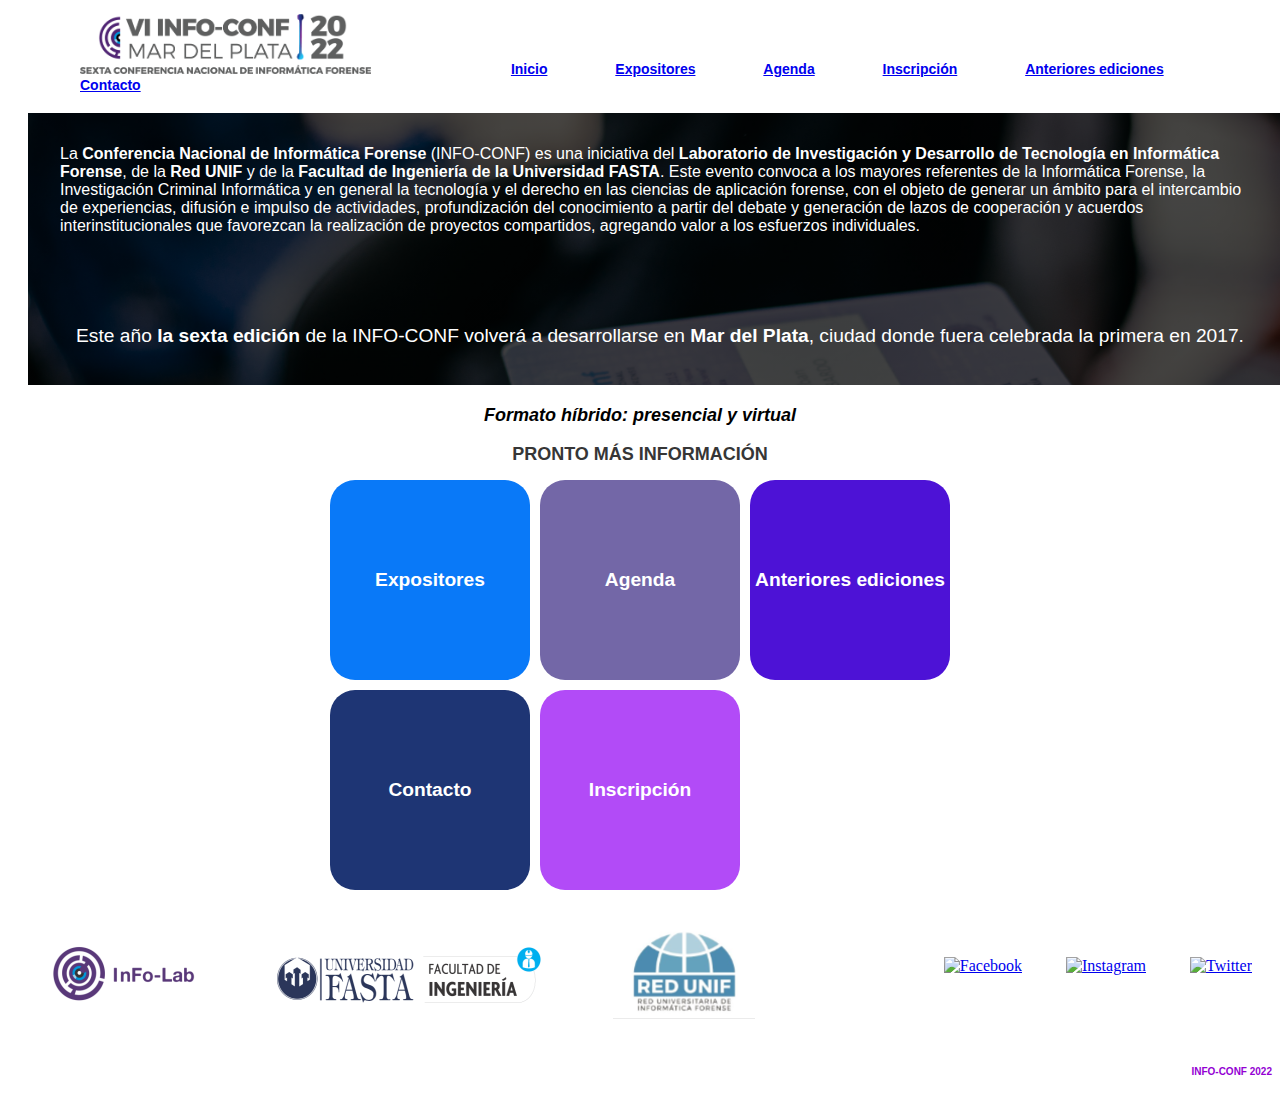
==== index.html @ 8a450433 "Actualización Bootstrap" ====
<!DOCTYPE html>
<html lang="en">
<head>
    <meta charset="UTF-8">
    <meta http-equiv="X-UA-Compatible" content="IE=edge">
    <meta name="viewport" content="width=device-width, initial-scale=1.0">
    <title>INFO-CONF 2022</title>
</head>
<link rel="icon" href="fotos/Favicon.png"/>
<link href="https://cdn.jsdelivr.net/npm/bootstrap@5.1.3/dist/css/bootstrap.min.css" rel="stylesheet" integrity="sha384-1BmE4kWBq78iYhFldvKuhfTAU6auU8tT94WrHftjDbrCEXSU1oBoqyl2QvZ6jIW3" crossorigin="anonymous">
<link rel="stylesheet" href="style.css"/>
<body>
<nav>
<ul class="menu">
    <li><a href="index.html"><img src="../fotos/infoconf2022.png" alt="Banner Conferencia" class="foto"/></a></li>
    <li>&nbsp;</li>
    <li><a href="index.html" class="menumouseEncima">Inicio</a></li>
    <li><a href="pages/expositores.html" class="menumouseEncima">Expositores</a></li>
    <li><a href="pages/agenda.html" class="menumouseEncima">Agenda</a></li>
    <li><a href="pages/inscripcion.html" class="menumouseEncima">Inscripción</a></li>
    <li><a href="pages/anterioresediciones.html" class="menumouseEncima">Anteriores ediciones</a></li>
    <li><a href="pages/contacto.html" class="menumouseEncima">Contacto</a></li>
</ul>
</nav>
    <div class="parallax">
        <p class="p1">La <strong>Conferencia Nacional de Informática Forense</strong> (INFO-CONF) es una iniciativa del <strong>Laboratorio de Investigación y Desarrollo de Tecnología en Informática Forense</strong>, de la <strong>Red UNIF</strong> y de la <strong>Facultad de Ingeniería de la Universidad FASTA</strong>. Este evento convoca a los mayores referentes de la Informática Forense, la Investigación Criminal Informática y en general la tecnología y el derecho en las ciencias de aplicación forense, con el objeto de generar un ámbito para el intercambio de experiencias, difusión e impulso de actividades, profundización del conocimiento a partir del debate y generación de lazos de cooperación y acuerdos interinstitucionales que favorezcan la realización de proyectos compartidos, agregando valor a los esfuerzos individuales.</p>
        <p class="p2">Este año <strong>la sexta edición</strong> de la INFO-CONF volverá a desarrollarse en <strong>Mar del Plata</strong>, ciudad donde fuera celebrada la primera en 2017.</p>
</div>
<div>
    <header>
        <h3 class="h3">Formato híbrido: presencial y virtual</h3>
    </header>
</div>
<div><h2 class="h2">PRONTO MÁS INFORMACIÓN </h2></div>
<div class="grid"> 
    <div class="Expositores2022 mouseEncima"><a href="pages/expositores.html">Expositores</a></div> 
    <div class="Agenda2022 mouseEncima"><a href="pages/agenda.html">Agenda</a></div>
    <div class="Ediciones2022 mouseEncima"><a href="pages/anterioresediciones.html">Anteriores ediciones</a></div>
    <div class="Contacto2022 mouseEncima"><a href="pages/contacto.html">Contacto</a></div>
    <div class="Inscripcion2022 mouseEncima"><a href="pages/inscripcion.html">Inscripción</a></div> 
 </div> 
    <div id="div__ausp_redes">
    <span id="span__auspiciantes">
        <img src="fotos/logoinfolab.PNG" class="auspiciante" />
        <img src="fotos/logofiufasta.PNG" class="auspiciante" />
        <img src="fotos/logoredunif.PNG" class="auspiciante" />
    </span>
    <span id="span__redes">
        <a href="https://www.facebook.com/FIUFASTA/" target=”_blank”><img src="/fotos/facebook.PNG" alt="Facebook" class="auspiciante" /></a>
        <a href="https://www.instagram.com/fiufasta/?hl=es" target=”_blank”><img src="/fotos/instagram.PNG" alt="Instagram" class="auspiciante" /></a>
        <a href="https://twitter.com/fiufasta" target=”_blank”><img src="/fotos/twitter.PNG" alt="Twitter" class="auspiciante" /></a>    
    </span>
    </div>
</div>
<footer>
    <h6 class="footer">INFO-CONF 2022</h6>
</footer>
<script src="https://cdn.jsdelivr.net/npm/bootstrap@5.1.3/dist/js/bootstrap.bundle.min.js" integrity="sha384-ka7Sk0Gln4gmtz2MlQnikT1wXgYsOg+OMhuP+IlRH9sENBO0LRn5q+8nbTov4+1p" crossorigin="anonymous"></script>
</body>
</html>
---- style.css ----
.nav{
    font-size: 18px;
    color: white;
    font-family: 'Segoe UI', Tahoma, Geneva, Verdana, sans-serif;
    text-align: center;
}
.p1{
    padding: 2em 2em 2em 2em;
    font-size: 1rem;
    font-style: normal;
    font-family: 'Segoe UI', Tahoma, Geneva, Verdana, sans-serif;
    color: white;
}
.p3{
    text-align: center;
    font-size: 1rem;
    font-style: normal;
    font-family: 'Segoe UI', Tahoma, Geneva, Verdana, sans-serif;
    color: rgb(0, 0, 0);
}
.listasinbullet{
    list-style-type: none;
}
.p2{
    padding: 2em 2em 2em 2em;
    font-size: 1.2rem;
    font-style: normal;
    font-family: 'Segoe UI', Tahoma, Geneva, Verdana, sans-serif;
    color: white;
    text-align: center;
}
.parallax{
    background:
    linear-gradient(
        rgba(0, 0, 0, 0.7), 
        rgba(0, 0, 0, 0.7)),
        url("fotos/info-conf\ extras\ \(7\).jpg") ;
        width:100%;
        height:30%;
        background-attachment: fixed;
        background-position: center;
        background-repeat: no-repeat;
        background-size: cover;
        margin: 20px;
    }   
    .h3{
        font-size: 18px;
        font-style:italic;
        font-family: 'Segoe UI', Tahoma, Geneva, Verdana, sans-serif;
        color: black;  
        text-align: center;
    }
    .h2{
        font-size: 18px;
        font-family: 'Segoe UI', Tahoma, Geneva, Verdana, sans-serif;
        color: rgb(54, 54, 54);  
        text-align: center;  
    }
    .h4{
        font-size: 16px;
        font-style:italic;
        font-family: 'Segoe UI', Tahoma, Geneva, Verdana, sans-serif;
        color: rgb(54, 54, 54);  
        text-align: center;    
    }
    .foto{
        height: 60px;
        align-items: center;
    }
    .footer{
        font-size: 10px;
        font-style: normal;
        font-family: 'Segoe UI', Tahoma, Geneva, Verdana, sans-serif;
        color: darkviolet;   
        text-align: right;
    }
    .menu{
        font-size: 14px;
        font-weight: bold;
        font-family: 'Segoe UI', Tahoma, Geneva, Verdana, sans-serif;
        
    }  
    .menu li{
        display: inline;
        padding: 2rem;
        
    }
    .form{
        border-radius: 35px;
        background-color: gray;
        border:rgba(0, 0, 0, 0.7);
        text-align: center;
    }
    .formcenter{
        width: 30%;
        margin: 0 auto;
    }
.formcenter1{
    width: 100%;
    margin: 0 auto;
}

#div__ausp_redes {
    display: flex;
    justify-content: space-between;
    box-sizing: border-box;
    align-items: center;
}
.auspiciante{
    margin: 20px;
}
.whatsappbutton { 
    background-color: #7ACC72; 
    border: none; color: white; 
    text-align: center; 
    font-family: 'Segoe UI', Tahoma, Geneva, Verdana, sans-serif;
    font-weight: bold;
    text-decoration: none; 
    font-size: 16px; 
    border-radius: 20px; 
    padding: 10px 20px; 
    margin-top: 10px !important; 
    width: fit-content; 
    margin: auto; 
    cursor: pointer;
}
.whatsappbutton span{ 
    vertical-align: text-bottom !important; 
}
.fa-whatsapp{ 
    margin-right: 10px;
}
.expositores {
    font-size: 1rem;
    font-style: normal;
    font-family: 'Segoe UI', Tahoma, Geneva, Verdana, sans-serif;
    color: rgb(0, 0, 0);
    padding: 10px;
}
.video{
    display: block;
    margin: auto;
}
.grid {
    display: grid;
    font-family: 'Segoe UI', Tahoma, Geneva, Verdana, sans-serif;
    color: #ffffff;
    font-size: 1.2rem;
    font-weight: bold;
    justify-items: stretch;
    justify-content: center;
    grid-template-columns: 200px 200px 200px;
    grid-template-rows: 200px 200px; 
    grid-column-gap: 10px;
    grid-row-gap: 10px;
}
.grid a{
    color:rgb(255, 255, 255);
    text-decoration: none;
}
.mouseEncima:hover {
    background: rgb(173, 173, 173);
}
.menumouseEncima:hover {
    color: rgb(173, 173, 173);
}

.Expositores2022{
    display:flex;
    background-color: rgb(9, 121, 248); 
    border-radius: 25px;
    align-items: center;
    justify-content: center;
}
.Inscripcion2022{
    background-color: rgb(178, 75, 247);  
    border-radius: 25px;
    display:flex;
    border-radius: 25px;
    align-items: center;
    justify-content: center;
}
.Agenda2022{
    background-color: rgb(115, 103, 167); 
    border-radius: 25px;
    display:flex;
    border-radius: 25px;
    align-items: center;
    justify-content: center;
    
}
.Ediciones2022{
    background-color: rgb(77, 18, 214);  
    border-radius: 25px;
    display:flex;
    border-radius: 25px;
    align-items: center;
    justify-content: center;
}
.Contacto2022{
    background-color: rgb(30, 53, 116);  
    border-radius: 25px;
    display:flex;
    border-radius: 25px;
    align-items: center;
    justify-content: center;
    
}
.flex-container {
    display: flex;
    flex-direction: column;
    justify-content: center;
    align-items: center;
    font-size: 1rem;
    font-style: normal;
    font-family: 'Segoe UI', Tahoma, Geneva, Verdana, sans-serif;
    color: rgb(90, 90, 90);
}

@media (max-width: 720px){
    .p1{
        font-size: 20px;
        color: #f69d3c;
    }  
}
@media (min-width: 721px){
    p1{
        font-size: 30px;
        color: #005bc4;
    }  
}
.card{
    font-size: 1rem;
    font-style: normal;
    font-family: 'Segoe UI', Tahoma, Geneva, Verdana, sans-serif;
    color: rgb(0, 0, 0);
}
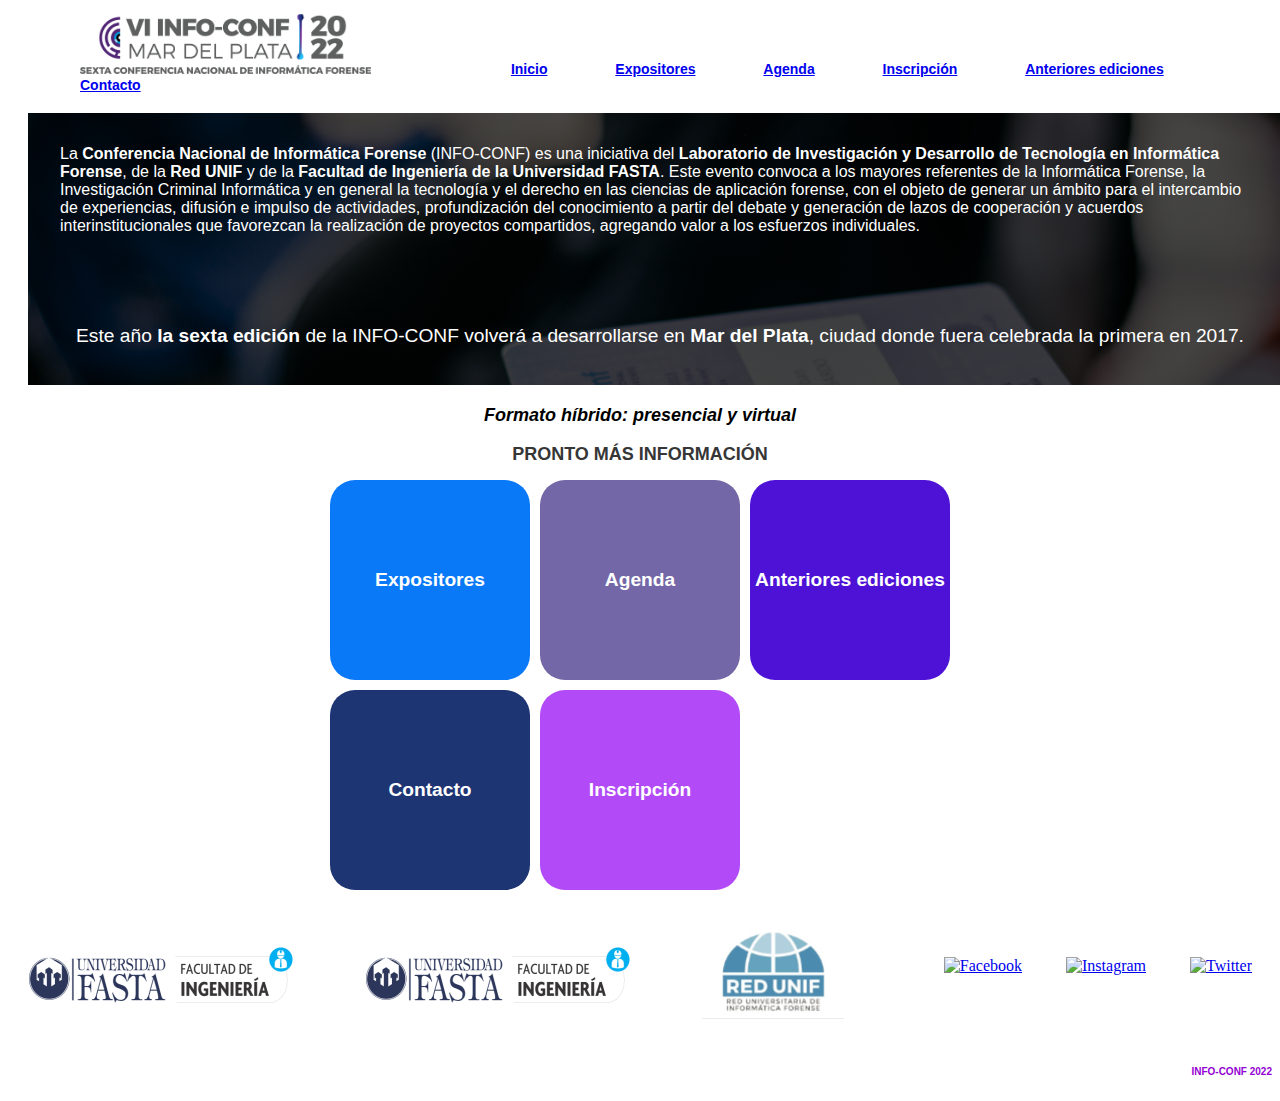
==== commit 6b1afa31: "Arreglo de fotos" ====
--- a/index.html
+++ b/index.html
@@ -8,7 +8,7 @@
 </head>
 <link rel="icon" href="fotos/Favicon.png"/>
 <link href="https://cdn.jsdelivr.net/npm/bootstrap@5.1.3/dist/css/bootstrap.min.css" rel="stylesheet" integrity="sha384-1BmE4kWBq78iYhFldvKuhfTAU6auU8tT94WrHftjDbrCEXSU1oBoqyl2QvZ6jIW3" crossorigin="anonymous">
-<link rel="stylesheet" href="style.css"/>
+<link rel="stylesheet" href="newstyles.css"/>
 <body>
 <nav>
 <ul class="menu">
@@ -22,6 +22,7 @@
     <li><a href="pages/contacto.html" class="menumouseEncima">Contacto</a></li>
 </ul>
 </nav>
+
     <div class="parallax">
         <p class="p1">La <strong>Conferencia Nacional de Informática Forense</strong> (INFO-CONF) es una iniciativa del <strong>Laboratorio de Investigación y Desarrollo de Tecnología en Informática Forense</strong>, de la <strong>Red UNIF</strong> y de la <strong>Facultad de Ingeniería de la Universidad FASTA</strong>. Este evento convoca a los mayores referentes de la Informática Forense, la Investigación Criminal Informática y en general la tecnología y el derecho en las ciencias de aplicación forense, con el objeto de generar un ámbito para el intercambio de experiencias, difusión e impulso de actividades, profundización del conocimiento a partir del debate y generación de lazos de cooperación y acuerdos interinstitucionales que favorezcan la realización de proyectos compartidos, agregando valor a los esfuerzos individuales.</p>
         <p class="p2">Este año <strong>la sexta edición</strong> de la INFO-CONF volverá a desarrollarse en <strong>Mar del Plata</strong>, ciudad donde fuera celebrada la primera en 2017.</p>
@@ -41,14 +42,14 @@
  </div> 
     <div id="div__ausp_redes">
     <span id="span__auspiciantes">
-        <img src="fotos/logoinfolab.PNG" class="auspiciante" />
+        <img src="fotos/logofiufasta.PNG" class="auspiciante" />
         <img src="fotos/logofiufasta.PNG" class="auspiciante" />
         <img src="fotos/logoredunif.PNG" class="auspiciante" />
     </span>
     <span id="span__redes">
-        <a href="https://www.facebook.com/FIUFASTA/" target=”_blank”><img src="/fotos/facebook.PNG" alt="Facebook" class="auspiciante" /></a>
-        <a href="https://www.instagram.com/fiufasta/?hl=es" target=”_blank”><img src="/fotos/instagram.PNG" alt="Instagram" class="auspiciante" /></a>
-        <a href="https://twitter.com/fiufasta" target=”_blank”><img src="/fotos/twitter.PNG" alt="Twitter" class="auspiciante" /></a>    
+        <a href="https://www.facebook.com/FIUFASTA/" target=”_blank”><img src="fotos/facebook.PNG" alt="Facebook" class="auspiciante" /></a>
+        <a href="https://www.instagram.com/fiufasta/?hl=es" target=”_blank”><img src="fotos/instagram.PNG" alt="Instagram" class="auspiciante" /></a>
+        <a href="https://twitter.com/fiufasta" target=”_blank”><img src="fotos/twitter.PNG" alt="Twitter" class="auspiciante" /></a>    
     </span>
     </div>
 </div>
--- a/newstyles.css
+++ b/newstyles.css
@@ -0,0 +1,259 @@
+.nav {
+  font-size: 18px;
+  color: white;
+  font-family: 'Segoe UI', Tahoma, Geneva, Verdana, sans-serif;
+  text-align: center;
+}
+
+.p1 {
+  padding: 2em 2em 2em 2em;
+  color: white;
+  font-size: 1rem;
+  font-style: normal;
+  font-family: 'Segoe UI', Tahoma, Geneva, Verdana, sans-serif;
+}
+
+.p3 {
+  text-align: center;
+  color: black;
+  font-size: 1rem;
+  font-style: normal;
+  font-family: 'Segoe UI', Tahoma, Geneva, Verdana, sans-serif;
+}
+
+.listasinbullet {
+  list-style-type: none;
+}
+
+.p2 {
+  padding: 2em 2em 2em 2em;
+  font-size: 1.2rem;
+  font-style: normal;
+  font-family: 'Segoe UI', Tahoma, Geneva, Verdana, sans-serif;
+  color: white;
+  text-align: center;
+}
+
+.parallax {
+  background: linear-gradient(rgba(0, 0, 0, 0.7), rgba(0, 0, 0, 0.7)), url("fotos/info-conf extras (7).jpg");
+  width: 100%;
+  height: 30%;
+  background-attachment: fixed;
+  background-position: center;
+  background-repeat: no-repeat;
+  background-size: cover;
+  margin: 20px;
+}
+
+.h3 {
+  font-size: 18px;
+  font-style: italic;
+  color: black;
+  font-family: 'Segoe UI', Tahoma, Geneva, Verdana, sans-serif;
+  text-align: center;
+}
+
+.h2 {
+  font-size: 18px;
+  color: #363636;
+  font-family: 'Segoe UI', Tahoma, Geneva, Verdana, sans-serif;
+  text-align: center;
+}
+
+.h4 {
+  font-size: 16px;
+  font-style: italic;
+  color: #363636;
+  font-family: 'Segoe UI', Tahoma, Geneva, Verdana, sans-serif;
+  text-align: center;
+}
+
+.foto {
+  height: 60px;
+  align-items: center;
+}
+
+.footer {
+  font-size: 10px;
+  font-style: normal;
+  font-family: 'Segoe UI', Tahoma, Geneva, Verdana, sans-serif;
+  color: darkviolet;
+  text-align: right;
+}
+
+.menu {
+  font-size: 14px;
+  font-weight: bold;
+  font-family: 'Segoe UI', Tahoma, Geneva, Verdana, sans-serif;
+}
+
+.menu li {
+  display: inline;
+  padding: 2rem;
+}
+
+.form {
+  border-radius: 35px;
+  background-color: gray;
+  border: rgba(0, 0, 0, 0.7);
+  text-align: center;
+}
+
+.formcenter {
+  width: 30%;
+  margin: 0 auto;
+}
+
+.formcenter1 {
+  width: 100%;
+  margin: 0 auto;
+}
+
+#div__ausp_redes {
+  display: flex;
+  justify-content: space-between;
+  box-sizing: border-box;
+  align-items: center;
+}
+
+.auspiciante {
+  margin: 20px;
+}
+
+.whatsappbutton {
+  background-color: #7ACC72;
+  border: none;
+  color: white;
+  text-align: center;
+  font-family: 'Segoe UI', Tahoma, Geneva, Verdana, sans-serif;
+  font-weight: bold;
+  text-decoration: none;
+  font-size: 16px;
+  border-radius: 20px;
+  padding: 10px 20px;
+  margin-top: 10px !important;
+  width: fit-content;
+  margin: auto;
+  cursor: pointer;
+}
+
+.whatsappbutton span {
+  vertical-align: text-bottom !important;
+}
+
+.fa-whatsapp {
+  margin-right: 10px;
+}
+
+.expositores {
+  font-size: 1rem;
+  font-style: normal;
+  font-family: 'Segoe UI', Tahoma, Geneva, Verdana, sans-serif;
+  color: black;
+  padding: 10px;
+}
+
+.video {
+  display: block;
+  margin: auto;
+}
+
+.grid {
+  display: grid;
+  font-family: 'Segoe UI', Tahoma, Geneva, Verdana, sans-serif;
+  color: #ffffff;
+  font-size: 1.2rem;
+  font-weight: bold;
+  justify-items: stretch;
+  justify-content: center;
+  grid-template-columns: 200px 200px 200px;
+  grid-template-rows: 200px 200px;
+  grid-column-gap: 10px;
+  grid-row-gap: 10px;
+}
+
+.grid a {
+  color: white;
+  text-decoration: none;
+}
+
+.mouseEncima:hover {
+  background: #adadad;
+}
+
+.menumouseEncima:hover {
+  color: #adadad;
+}
+
+.Expositores2022 {
+  background-color: #0979f8;
+  display: flex;
+  border-radius: 25px;
+  align-items: center;
+  justify-content: center;
+}
+
+.Inscripcion2022 {
+  background-color: #b24bf7;
+  display: flex;
+  border-radius: 25px;
+  align-items: center;
+  justify-content: center;
+}
+
+.Agenda2022 {
+  background-color: #7367a7;
+  display: flex;
+  border-radius: 25px;
+  align-items: center;
+  justify-content: center;
+}
+
+.Ediciones2022 {
+  background-color: #4d12d6;
+  display: flex;
+  border-radius: 25px;
+  align-items: center;
+  justify-content: center;
+}
+
+.Contacto2022 {
+  background-color: #1e3574;
+  display: flex;
+  border-radius: 25px;
+  align-items: center;
+  justify-content: center;
+}
+
+.flex-container {
+  display: flex;
+  flex-direction: column;
+  justify-content: center;
+  align-items: center;
+  font-size: 1rem;
+  font-style: normal;
+  font-family: 'Segoe UI', Tahoma, Geneva, Verdana, sans-serif;
+  color: #5a5a5a;
+}
+
+@media (max-width: 720px) {
+  .p1 {
+    font-size: 20px;
+    color: #f69d3c;
+  }
+}
+
+@media (min-width: 721px) {
+  p1 {
+    font-size: 30px;
+    color: #005bc4;
+  }
+}
+
+.card {
+  font-size: 1rem;
+  font-style: normal;
+  font-family: 'Segoe UI', Tahoma, Geneva, Verdana, sans-serif;
+  color: black;
+}
+/*# sourceMappingURL=newstyles.css.map */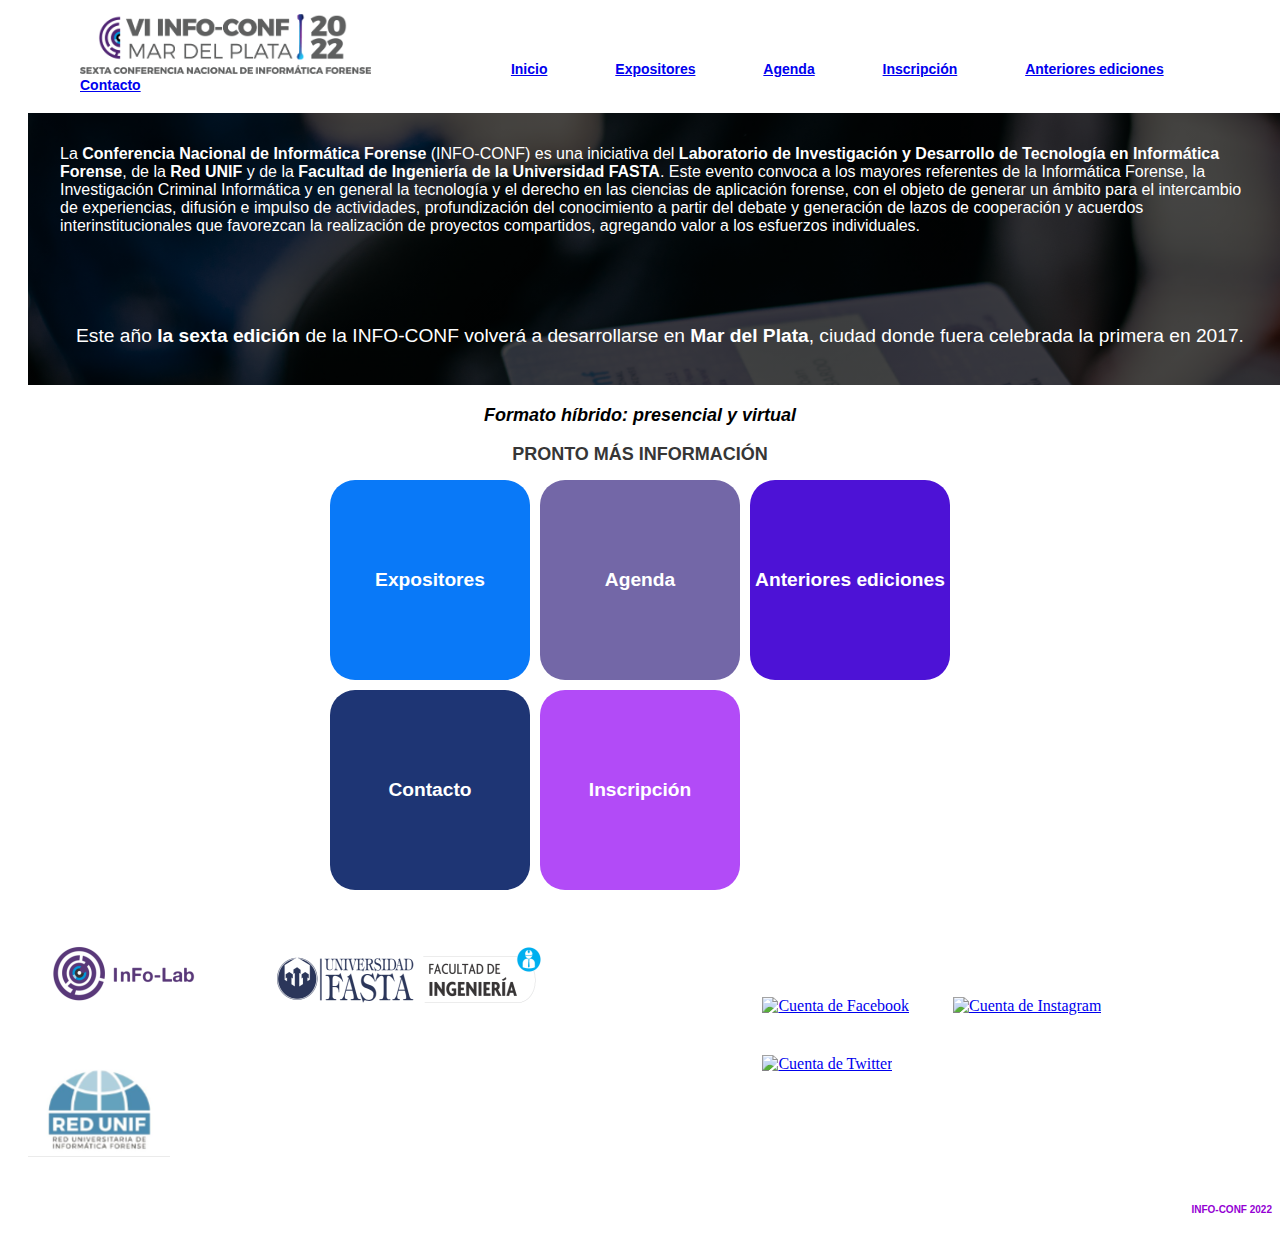
==== commit f9e3a768: "SEO" ====
--- a/index.html
+++ b/index.html
@@ -12,7 +12,7 @@
 <body>
 <nav>
 <ul class="menu">
-    <li><a href="index.html"><img src="../fotos/infoconf2022.png" alt="Banner Conferencia" class="foto"/></a></li>
+    <li><a href="index.html"><img src="../fotos/infoconf2022.png" alt="Banner Infoconf 2022" class="foto"/></a></li>
     <li>&nbsp;</li>
     <li><a href="index.html" class="menumouseEncima">Inicio</a></li>
     <li><a href="pages/expositores.html" class="menumouseEncima">Expositores</a></li>
@@ -42,14 +42,14 @@
  </div> 
     <div id="div__ausp_redes">
     <span id="span__auspiciantes">
-        <img src="fotos/logofiufasta.PNG" class="auspiciante" />
-        <img src="fotos/logofiufasta.PNG" class="auspiciante" />
-        <img src="fotos/logoredunif.PNG" class="auspiciante" />
+        <img src="fotos/logoinfolab.PNG" alt="Logo Infolab" class="auspiciante"/>
+        <img src="fotos/logofiufasta.PNG" alt="Logo Facultad de Ingeniería FASTA" class="auspiciante"/>
+        <img src="fotos/logoredunif.PNG" alt="Logo red UNIF" class="auspiciante"/>
     </span>
     <span id="span__redes">
-        <a href="https://www.facebook.com/FIUFASTA/" target=”_blank”><img src="fotos/facebook.PNG" alt="Facebook" class="auspiciante" /></a>
-        <a href="https://www.instagram.com/fiufasta/?hl=es" target=”_blank”><img src="fotos/instagram.PNG" alt="Instagram" class="auspiciante" /></a>
-        <a href="https://twitter.com/fiufasta" target=”_blank”><img src="fotos/twitter.PNG" alt="Twitter" class="auspiciante" /></a>    
+        <a href="https://www.facebook.com/FIUFASTA/" target=”_blank”><img src="fotos/facebook.PNG" alt="Cuenta de Facebook" class="auspiciante" /></a>
+        <a href="https://www.instagram.com/fiufasta/?hl=es" target=”_blank”><img src="fotos/instagram.PNG" alt="Cuenta de Instagram" class="auspiciante" /></a>
+        <a href="https://twitter.com/fiufasta" target=”_blank”><img src="fotos/twitter.PNG" alt="Cuenta de Twitter" class="auspiciante" /></a>    
     </span>
     </div>
 </div>
--- a/newstyles.css
+++ b/newstyles.css
@@ -1,3 +1,5 @@
+@use 'main';
+@use 'expositores';
 .nav {
   font-size: 18px;
   color: white;
@@ -145,19 +147,6 @@
   margin-right: 10px;
 }
 
-.expositores {
-  font-size: 1rem;
-  font-style: normal;
-  font-family: 'Segoe UI', Tahoma, Geneva, Verdana, sans-serif;
-  color: black;
-  padding: 10px;
-}
-
-.video {
-  display: block;
-  margin: auto;
-}
-
 .grid {
   display: grid;
   font-family: 'Segoe UI', Tahoma, Geneva, Verdana, sans-serif;
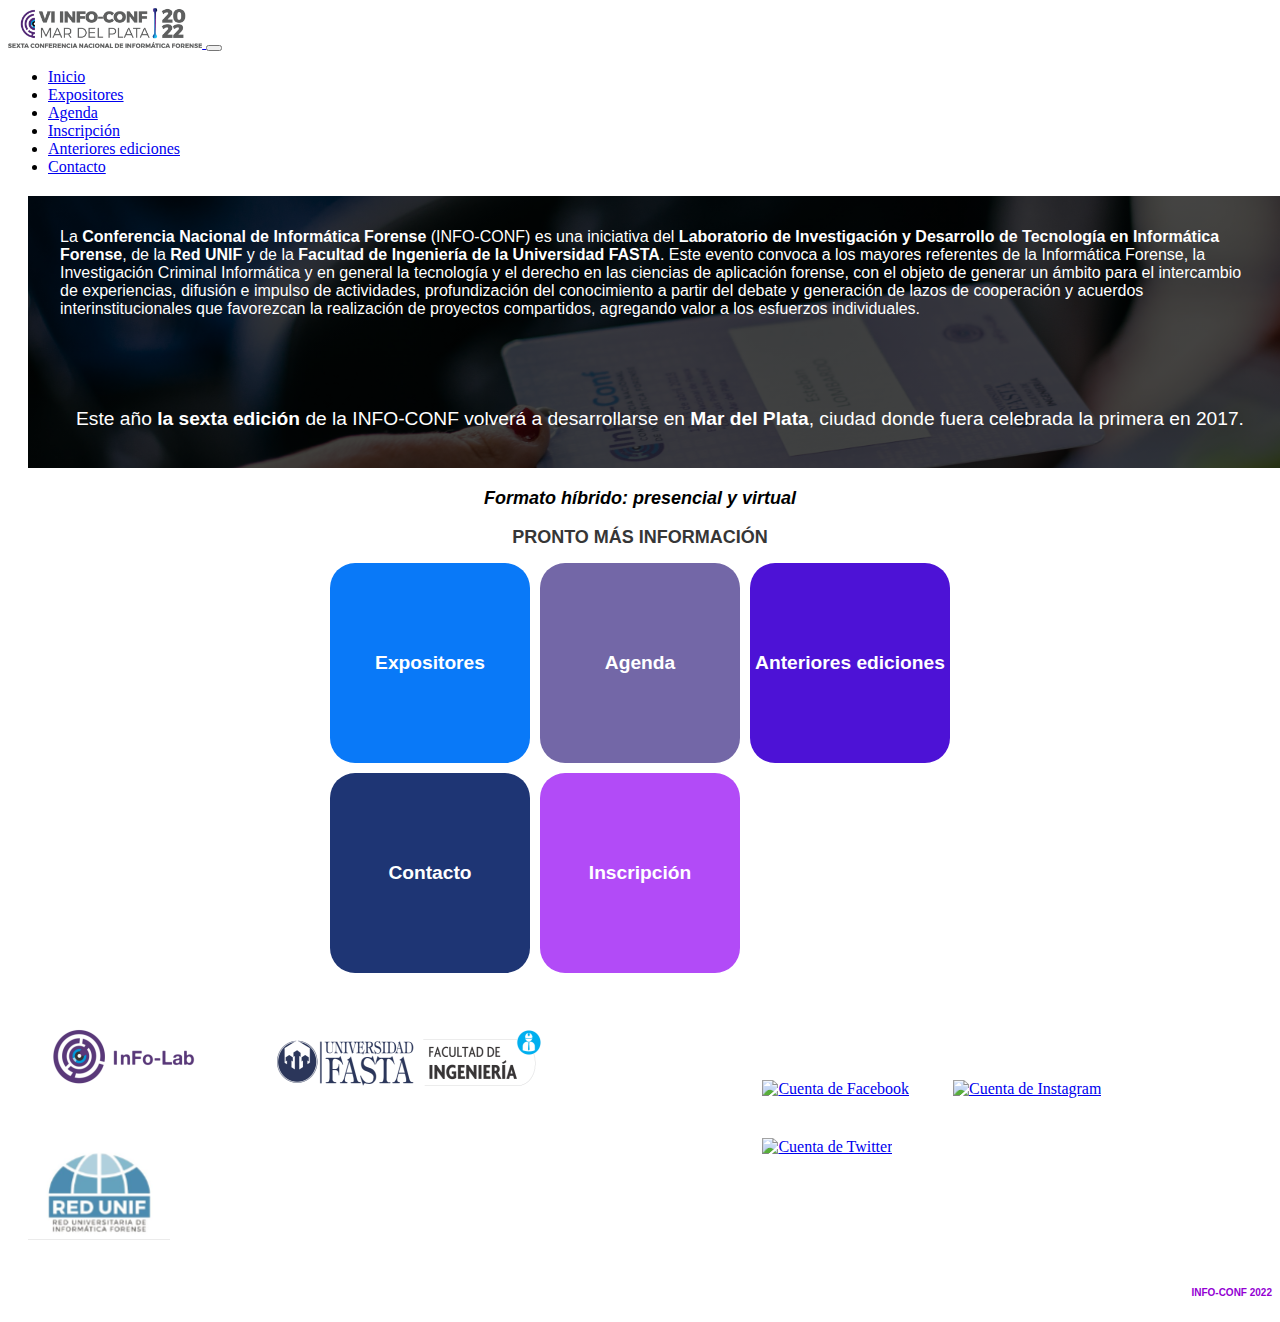
==== commit 1f873021: "Correcciones entrega final" ====
--- a/index.html
+++ b/index.html
@@ -10,18 +10,36 @@
 <link href="https://cdn.jsdelivr.net/npm/bootstrap@5.1.3/dist/css/bootstrap.min.css" rel="stylesheet" integrity="sha384-1BmE4kWBq78iYhFldvKuhfTAU6auU8tT94WrHftjDbrCEXSU1oBoqyl2QvZ6jIW3" crossorigin="anonymous">
 <link rel="stylesheet" href="newstyles.css"/>
 <body>
-<nav>
-<ul class="menu">
-    <li><a href="index.html"><img src="../fotos/infoconf2022.png" alt="Banner Infoconf 2022" class="foto"/></a></li>
-    <li>&nbsp;</li>
-    <li><a href="index.html" class="menumouseEncima">Inicio</a></li>
-    <li><a href="pages/expositores.html" class="menumouseEncima">Expositores</a></li>
-    <li><a href="pages/agenda.html" class="menumouseEncima">Agenda</a></li>
-    <li><a href="pages/inscripcion.html" class="menumouseEncima">Inscripción</a></li>
-    <li><a href="pages/anterioresediciones.html" class="menumouseEncima">Anteriores ediciones</a></li>
-    <li><a href="pages/contacto.html" class="menumouseEncima">Contacto</a></li>
-</ul>
-</nav>
+    <nav class="navbar navbar-expand-lg bg-light">
+        <div class="container-fluid">
+            <a class="navbar-brand" href="index.html"><img src="fotos/infoconf2022.png" alt="Banner Infoconf 2022" class="foto" style="max-height: 40px;"/> </a>
+          <button class="navbar-toggler" type="button" data-bs-toggle="collapse" data-bs-target="#navbarSupportedContent" aria-controls="navbarSupportedContent" aria-expanded="false" aria-label="Toggle navigation">
+            <span class="navbar-toggler-icon"></span>
+          </button>
+          <div class="collapse navbar-collapse" id="navbarSupportedContent">
+            <ul class="navbar-nav mr-auto">
+                <li class="nav-item">
+                  <a class="nav-link" href="index.html">Inicio</a>
+                </li>
+                <li class="nav-item">
+                  <a class="nav-link" href="pages/expositores.html">Expositores</a>
+                </li>
+                <li class="nav-item">
+                  <a class="nav-link" href="pages/agenda.html">Agenda</a>
+                </li>
+                <li class="nav-item">
+                  <a class="nav-link" href="pages/inscripcion.html">Inscripci&oacute;n</a>
+                </li>
+                <li class="nav-item">
+                  <a class="nav-link" href="pages/anterioresediciones.html">Anteriores ediciones</a>
+                </li>
+                <li class="nav-item">
+                  <a class="nav-link" href="pages/contacto.html">Contacto</a>
+                </li>
+              </ul>
+          </div>
+        </div>
+    </nav>
 
     <div class="parallax">
         <p class="p1">La <strong>Conferencia Nacional de Informática Forense</strong> (INFO-CONF) es una iniciativa del <strong>Laboratorio de Investigación y Desarrollo de Tecnología en Informática Forense</strong>, de la <strong>Red UNIF</strong> y de la <strong>Facultad de Ingeniería de la Universidad FASTA</strong>. Este evento convoca a los mayores referentes de la Informática Forense, la Investigación Criminal Informática y en general la tecnología y el derecho en las ciencias de aplicación forense, con el objeto de generar un ámbito para el intercambio de experiencias, difusión e impulso de actividades, profundización del conocimiento a partir del debate y generación de lazos de cooperación y acuerdos interinstitucionales que favorezcan la realización de proyectos compartidos, agregando valor a los esfuerzos individuales.</p>
--- a/newstyles.css
+++ b/newstyles.css
@@ -1,12 +1,5 @@
 @use 'main';
 @use 'expositores';
-.nav {
-  font-size: 18px;
-  color: white;
-  font-family: 'Segoe UI', Tahoma, Geneva, Verdana, sans-serif;
-  text-align: center;
-}
-
 .p1 {
   padding: 2em 2em 2em 2em;
   color: white;
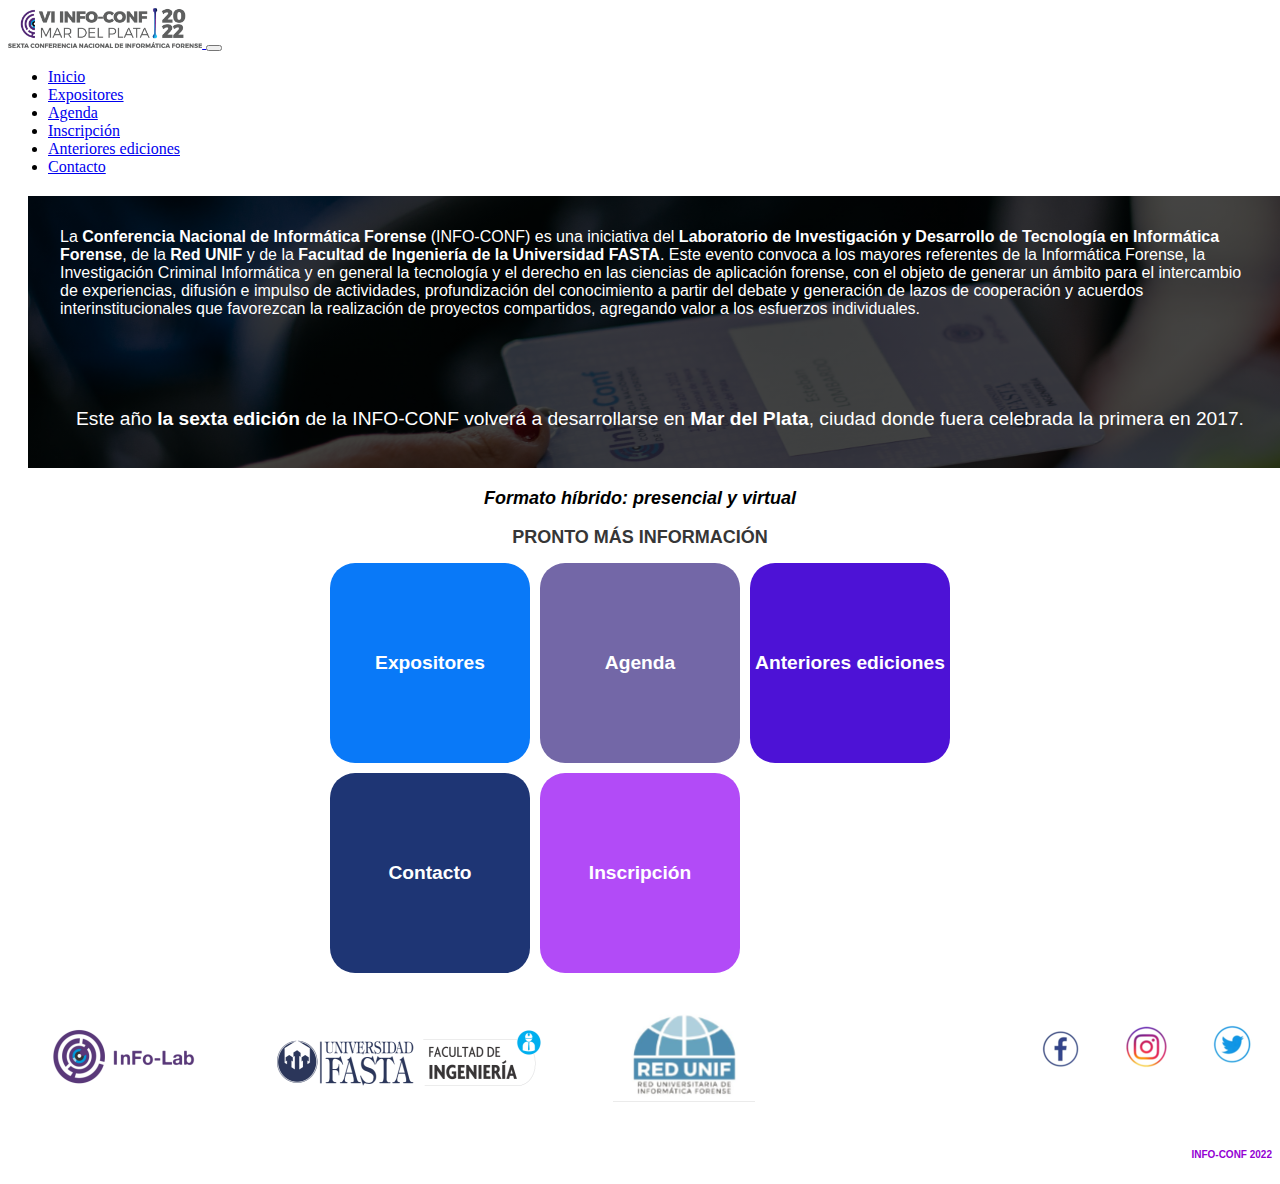
==== commit 3b33ed37: "fix logos rrss" ====
--- a/index.html
+++ b/index.html
@@ -65,9 +65,9 @@
         <img src="fotos/logoredunif.PNG" alt="Logo red UNIF" class="auspiciante"/>
     </span>
     <span id="span__redes">
-        <a href="https://www.facebook.com/FIUFASTA/" target=”_blank”><img src="fotos/facebook.PNG" alt="Cuenta de Facebook" class="auspiciante" /></a>
-        <a href="https://www.instagram.com/fiufasta/?hl=es" target=”_blank”><img src="fotos/instagram.PNG" alt="Cuenta de Instagram" class="auspiciante" /></a>
-        <a href="https://twitter.com/fiufasta" target=”_blank”><img src="fotos/twitter.PNG" alt="Cuenta de Twitter" class="auspiciante" /></a>    
+        <a href="https://www.facebook.com/FIUFASTA/" target=”_blank”><img src="fotos/facebook.png" alt="Cuenta de Facebook" class="auspiciante" /></a>
+        <a href="https://www.instagram.com/fiufasta/?hl=es" target=”_blank”><img src="fotos/instagram.png" alt="Cuenta de Instagram" class="auspiciante" /></a>
+        <a href="https://twitter.com/fiufasta" target=”_blank”><img src="fotos/twitter.png" alt="Cuenta de Twitter" class="auspiciante" /></a>    
     </span>
     </div>
 </div>
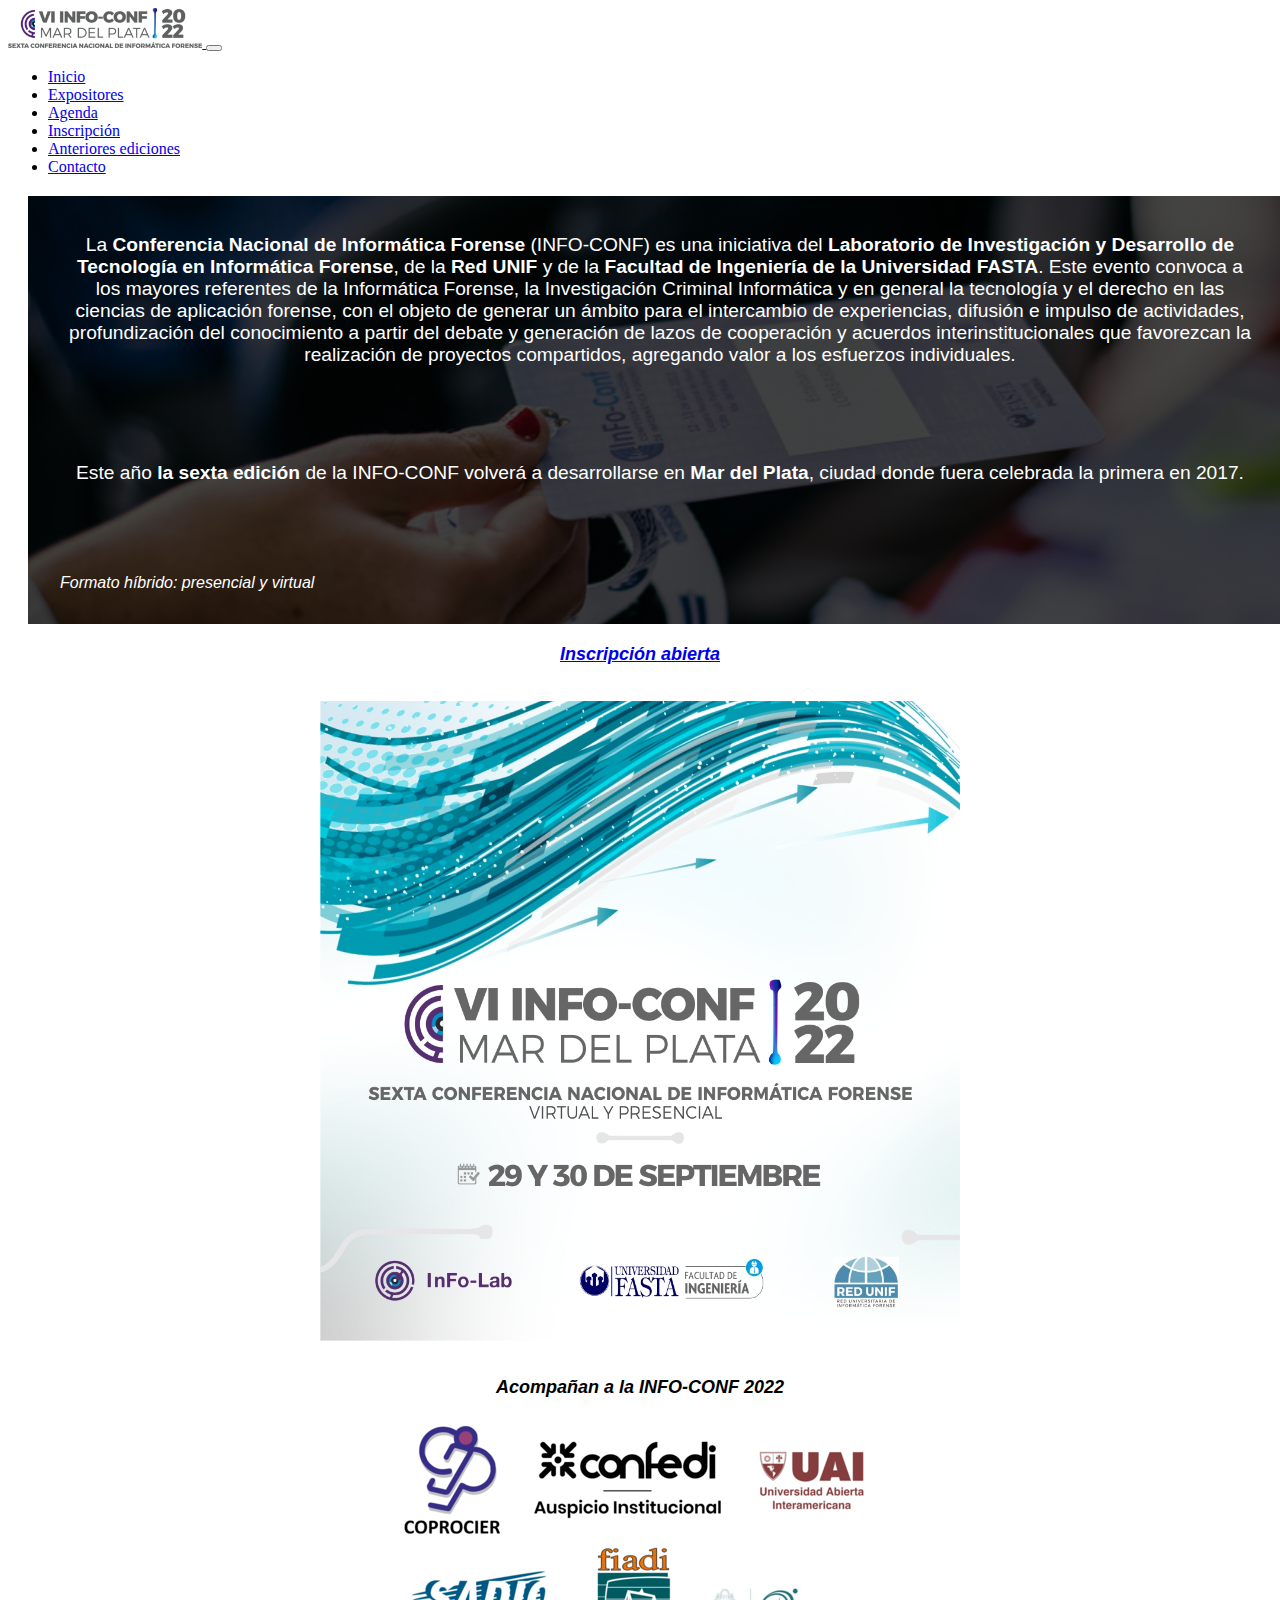
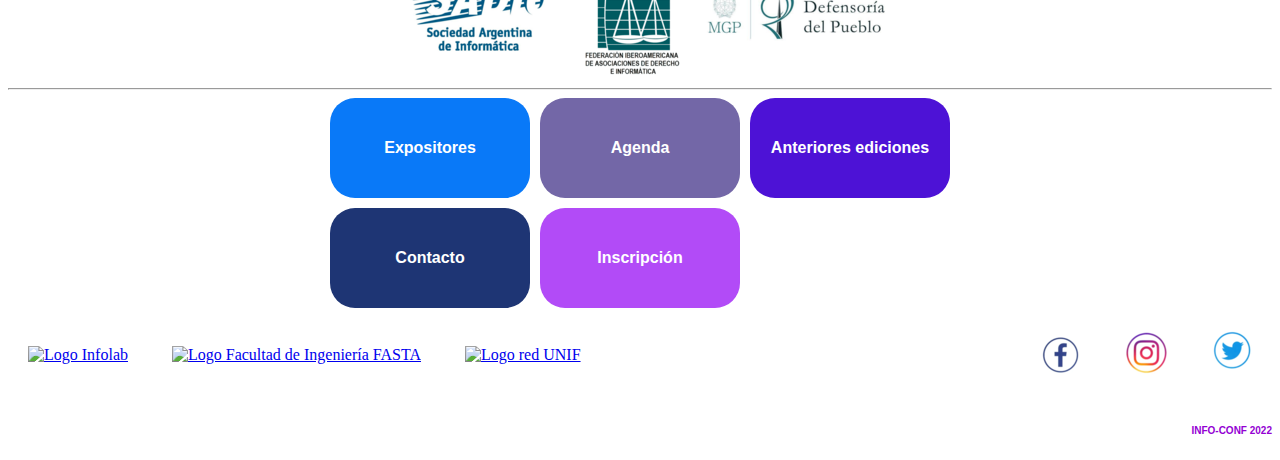
==== commit 9bb4b8e3: "arreglos finales" ====
--- a/index.html
+++ b/index.html
@@ -5,10 +5,10 @@
     <meta http-equiv="X-UA-Compatible" content="IE=edge">
     <meta name="viewport" content="width=device-width, initial-scale=1.0">
     <title>INFO-CONF 2022</title>
+    <link rel="icon" href="fotos/Favicon.png?v=1"/>
+    <link href="https://cdn.jsdelivr.net/npm/bootstrap@5.1.3/dist/css/bootstrap.min.css" rel="stylesheet" integrity="sha384-1BmE4kWBq78iYhFldvKuhfTAU6auU8tT94WrHftjDbrCEXSU1oBoqyl2QvZ6jIW3" crossorigin="anonymous">
+    <link rel="stylesheet" href="newstyles.css"/>
 </head>
-<link rel="icon" href="fotos/Favicon.png"/>
-<link href="https://cdn.jsdelivr.net/npm/bootstrap@5.1.3/dist/css/bootstrap.min.css" rel="stylesheet" integrity="sha384-1BmE4kWBq78iYhFldvKuhfTAU6auU8tT94WrHftjDbrCEXSU1oBoqyl2QvZ6jIW3" crossorigin="anonymous">
-<link rel="stylesheet" href="newstyles.css"/>
 <body>
     <nav class="navbar navbar-expand-lg bg-light">
         <div class="container-fluid">
@@ -42,15 +42,27 @@
     </nav>
 
     <div class="parallax">
-        <p class="p1">La <strong>Conferencia Nacional de Informática Forense</strong> (INFO-CONF) es una iniciativa del <strong>Laboratorio de Investigación y Desarrollo de Tecnología en Informática Forense</strong>, de la <strong>Red UNIF</strong> y de la <strong>Facultad de Ingeniería de la Universidad FASTA</strong>. Este evento convoca a los mayores referentes de la Informática Forense, la Investigación Criminal Informática y en general la tecnología y el derecho en las ciencias de aplicación forense, con el objeto de generar un ámbito para el intercambio de experiencias, difusión e impulso de actividades, profundización del conocimiento a partir del debate y generación de lazos de cooperación y acuerdos interinstitucionales que favorezcan la realización de proyectos compartidos, agregando valor a los esfuerzos individuales.</p>
+        <p class="p2">La <strong>Conferencia Nacional de Informática Forense</strong> (INFO-CONF) es una iniciativa del <strong>Laboratorio de Investigación y Desarrollo de Tecnología en Informática Forense</strong>, de la <strong>Red UNIF</strong> y de la <strong>Facultad de Ingeniería de la Universidad FASTA</strong>. Este evento convoca a los mayores referentes de la Informática Forense, la Investigación Criminal Informática y en general la tecnología y el derecho en las ciencias de aplicación forense, con el objeto de generar un ámbito para el intercambio de experiencias, difusión e impulso de actividades, profundización del conocimiento a partir del debate y generación de lazos de cooperación y acuerdos interinstitucionales que favorezcan la realización de proyectos compartidos, agregando valor a los esfuerzos individuales.</p>
         <p class="p2">Este año <strong>la sexta edición</strong> de la INFO-CONF volverá a desarrollarse en <strong>Mar del Plata</strong>, ciudad donde fuera celebrada la primera en 2017.</p>
+        <p class="p1"> <i>Formato híbrido: presencial y virtual</i></p>
 </div>
 <div>
     <header>
-        <h3 class="h3">Formato híbrido: presencial y virtual</h3>
+        <h3 class="h3"> <a href="pages/inscripcion.html" target="_blank"> Inscripción abierta  </a> </h3>
+        <br>
     </header>
+    <div>
+      <img src="fotos/flyerinfoconf2022.jpg" id="flyer" alt="Flyer infoconf 2022">
+    </div>
+    <br>
+    <div>
+      <h3 class="h3"> Acompañan a la INFO-CONF 2022</h3>
+    </div>
+    <div>
+      <img src="fotos/auspiciantes.png" id="auspiciantes" alt="Auspiciantes 2022">
+    </div>
 </div>
-<div><h2 class="h2">PRONTO MÁS INFORMACIÓN </h2></div>
+<hr>
 <div class="grid"> 
     <div class="Expositores2022 mouseEncima"><a href="pages/expositores.html">Expositores</a></div> 
     <div class="Agenda2022 mouseEncima"><a href="pages/agenda.html">Agenda</a></div>
@@ -60,14 +72,14 @@
  </div> 
     <div id="div__ausp_redes">
     <span id="span__auspiciantes">
-        <img src="fotos/logoinfolab.PNG" alt="Logo Infolab" class="auspiciante"/>
-        <img src="fotos/logofiufasta.PNG" alt="Logo Facultad de Ingeniería FASTA" class="auspiciante"/>
-        <img src="fotos/logoredunif.PNG" alt="Logo red UNIF" class="auspiciante"/>
+      <a href="https://info-lab.org.ar/" target="_blank"> <img src="fotos/logoinfolab.png" alt="Logo Infolab" class="auspiciante"/></a>
+      <a href="https://www.ufasta.edu.ar/ingenieria/" target="_blank"> <img src="fotos/logofiufasta.png" alt="Logo Facultad de Ingeniería FASTA" class="auspiciante"/></a>
+      <a href="https://info-lab.org.ar/extension/info-conf/" target="_blank"><img src="fotos/logoredunif.png" alt="Logo red UNIF" class="auspiciante"/></a>
     </span>
     <span id="span__redes">
-        <a href="https://www.facebook.com/FIUFASTA/" target=”_blank”><img src="fotos/facebook.png" alt="Cuenta de Facebook" class="auspiciante" /></a>
-        <a href="https://www.instagram.com/fiufasta/?hl=es" target=”_blank”><img src="fotos/instagram.png" alt="Cuenta de Instagram" class="auspiciante" /></a>
-        <a href="https://twitter.com/fiufasta" target=”_blank”><img src="fotos/twitter.png" alt="Cuenta de Twitter" class="auspiciante" /></a>    
+        <a href="https://www.facebook.com/FIUFASTA/" target="_blank"><img src="fotos/facebook.png" alt="Cuenta de Facebook" class="auspiciante" /></a>
+        <a href="https://www.instagram.com/fiufasta/?hl=es" target="_blank"><img src="fotos/instagram.png" alt="Cuenta de Instagram" class="auspiciante" /></a>
+        <a href="https://twitter.com/fiufasta" target="_blank"><img src="fotos/twitter.png" alt="Cuenta de Twitter" class="auspiciante" /></a>    
     </span>
     </div>
 </div>
--- a/newstyles.css
+++ b/newstyles.css
@@ -144,12 +144,12 @@
   display: grid;
   font-family: 'Segoe UI', Tahoma, Geneva, Verdana, sans-serif;
   color: #ffffff;
-  font-size: 1.2rem;
+  font-size: 1rem;
   font-weight: bold;
   justify-items: stretch;
   justify-content: center;
   grid-template-columns: 200px 200px 200px;
-  grid-template-rows: 200px 200px;
+  grid-template-rows: 100px 100px;
   grid-column-gap: 10px;
   grid-row-gap: 10px;
 }
@@ -221,21 +221,59 @@
 @media (max-width: 720px) {
   .p1 {
     font-size: 20px;
-    color: #f69d3c;
+    color: #ffffff;
   }
 }
 
 @media (min-width: 721px) {
   p1 {
     font-size: 30px;
-    color: #005bc4;
+    color: #ffffff;
   }
 }
 
 .card {
+  width: 360px;
+  display: block;
+  margin: auto;
   font-size: 1rem;
   font-style: normal;
   font-family: 'Segoe UI', Tahoma, Geneva, Verdana, sans-serif;
   color: black;
 }
+
+#flyer {
+  margin-left: auto;
+  margin-right: auto;
+  display: block;
+  height: 640px;
+  width: 640px;
+}
+
+#auspiciantes {
+  margin-left: auto;
+  margin-right: auto;
+  display: block;
+  height: 264px;
+  width: 500px;
+}
+
+#inscripciones {
+  display: block;
+  margin: auto;
+  max-width: 900px;
+}
+
+.header {
+  color: #36A0FF;
+  font-family: 'Segoe UI', Tahoma, Geneva, Verdana, sans-serif;
+  font-size: 27px;
+  padding: 10px;
+}
+
+.bigicon {
+  font-size: 35px;
+  font-family: 'Segoe UI', Tahoma, Geneva, Verdana, sans-serif;
+  color: #36A0FF;
+}
 /*# sourceMappingURL=newstyles.css.map */